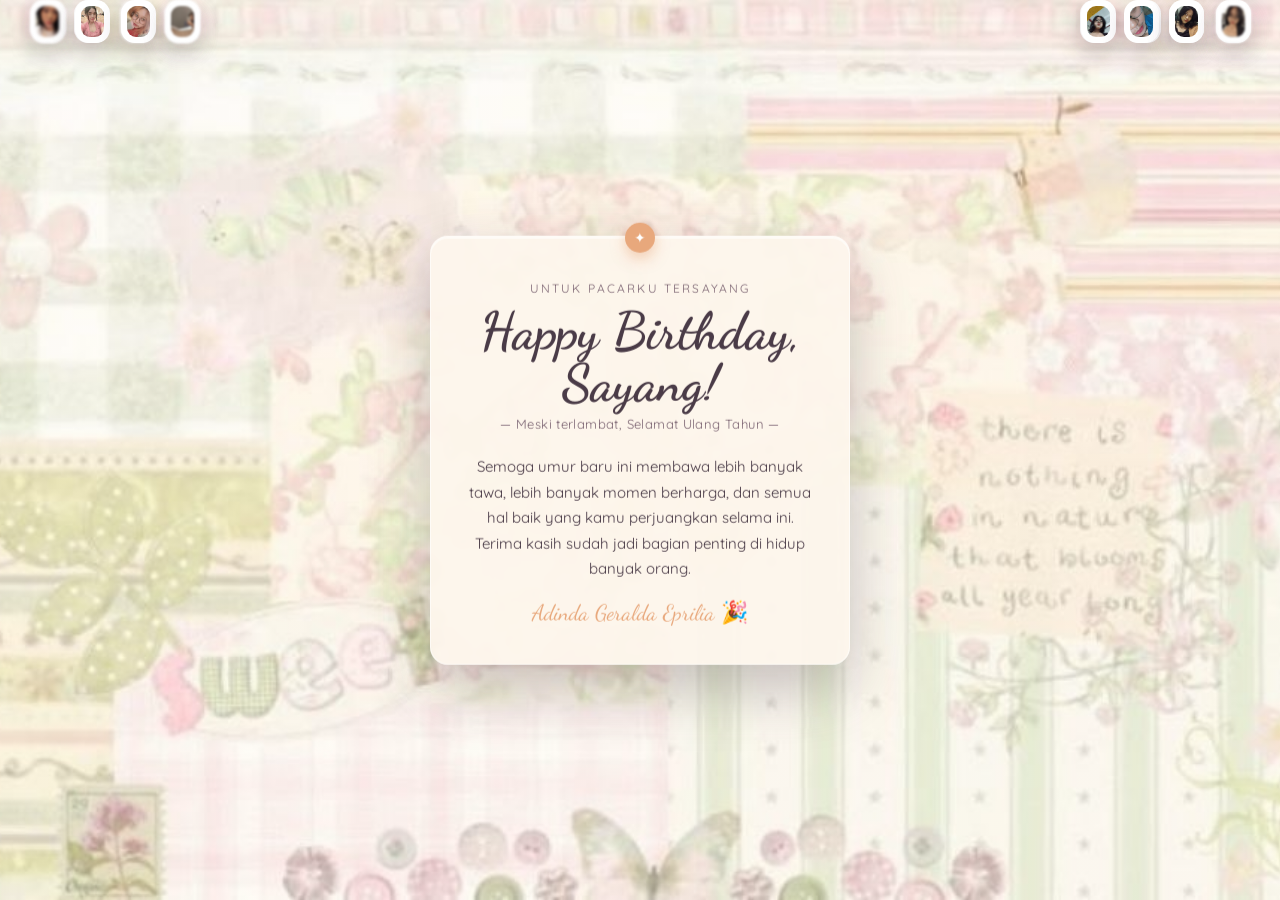
==== index.html @ 6002c694 "Rename adin.html to index.html" ====
<!DOCTYPE html>
<html lang="id">
<head>
<meta charset="UTF-8">
<meta name="viewport" content="width=device-width, initial-scale=1.0">
<title>Selamat Ulang Tahun</title>
<link rel="preconnect" href="https://fonts.googleapis.com">
<link href="https://fonts.googleapis.com/css2?family=Dancing+Script:wght@600;700&family=Quicksand:wght@400;500;600;700&display=swap" rel="stylesheet">
<link rel="stylesheet" href="adin.css">
</head>
<body>

  <div class="stage" id="stage">

    <div class="photo-col left" id="colLeft"></div>
    <div class="photo-col right" id="colRight"></div>

    <div class="card-wrap">
      <div class="card">
        <div class="eyebrow">Untuk pacarku tersayang</div>
        <h1>Happy Birthday, Sayang!</h1>
        <div class="subtitle">— Meski terlambat, Selamat Ulang Tahun —</div>
        <p class="msg">
          Semoga umur baru ini membawa lebih banyak tawa, lebih banyak momen berharga,
          dan semua hal baik yang kamu perjuangkan selama ini. Terima kasih sudah jadi
          bagian penting di hidup banyak orang.
        </p>
        <div class="sign">Adinda Geralda Eprilia 🎉</div>
      </div>
    </div>

  </div>

  <script src="adin.js"></script>
</body>
</html>
---- adin.css ----
:root{
  --cream:#FDF6EC;
  --rose:#E8B4B8;
  --lavender:#C9B8DB;
  --gold:#E8A87C;
  --plum:#4A3B47;
  --plum-soft:#7A6270;
}

*{margin:0;padding:0;box-sizing:border-box;}

body{
  min-height:100vh;
  background:
    linear-gradient(rgba(253,246,236,0.35), rgba(253,246,236,0.35)),
    url('assets/wallpaper.jpg');
  background-size: cover;
  background-position: center;
  background-repeat: no-repeat;
  font-family:'Quicksand', sans-serif;
  color:var(--plum);
  overflow-x:hidden;
  position:relative;
}

html, body{ height:100%; overflow:hidden; } 

.stage{
  position:relative;
  width:100%;
  height:100vh;
}

.photo-col{
  position:fixed;
  top:0;
  width:180px;
  height:100vh;
  pointer-events:none;
  z-index:5;
}
.photo-col.left{ left:2%; }
.photo-col.right{ right:2%; }

@media (max-width:900px){
  .photo-col{ width:110px; }
  .photo-col.left{ left:1%; }
  .photo-col.right{ right:1%; }
}
@media (max-width:640px){
  .photo-col{ width:90px; }
}
@media (max-width:420px){
  .photo-col{ width:70px; }
  .photo-col.left{ left:0; }
  .photo-col.right{ right:0; }
}

.polaroid{
  position:absolute;
  background:#fff;
  padding:6px 6px 6px 6px;
  border-radius:14px;
  box-shadow:0 10px 24px rgba(74,59,71,0.16);
  width:78px;
  animation-name: floatUp;
  animation-timing-function: linear;
  animation-iteration-count: infinite;
  filter: blur(var(--blur, 0px));
}
.polaroid img{
  width:100%;
  aspect-ratio: 3 / 4;
  object-fit:cover;
  border-radius:9px;
  display:block;
}

@keyframes floatUp{
  0%{
    transform: translate(0, 115vh) rotate(var(--rot,-4deg)) scale(var(--scale,1));
    opacity:0;
  }
  6%{ opacity:var(--op,0.9); }
  25%{ transform: translate(var(--sway1, 16px), 80vh) rotate(calc(var(--rot,-4deg) * -1)) scale(var(--scale,1)); }
  50%{ transform: translate(calc(var(--sway1, 16px) * -1), 50vh) rotate(var(--rot,-4deg)) scale(var(--scale,1)); }
  75%{ transform: translate(var(--sway1, 16px), 20vh) rotate(calc(var(--rot,-4deg) * -1)) scale(var(--scale,1)); }
  94%{ opacity:var(--op,0.9); }
  100%{
    transform: translate(0, -25vh) rotate(var(--rot,-4deg)) scale(var(--scale,1));
    opacity:0;
  }
}

.card-wrap{
  position:fixed;
  top:50%; left:50%;
  transform:translate(-50%,-50%);
  z-index:20;
  width:min(420px, 82vw);
}

.card{
  background:rgba(253,246,236,0.94);
  backdrop-filter: blur(2px);
  border-radius:18px;
  padding:44px 32px 38px;
  text-align:center;
  box-shadow:
    0 2px 0 rgba(255,255,255,0.6) inset,
    0 24px 60px rgba(74,59,71,0.3);
  border:1px solid rgba(255,255,255,0.6);
  position:relative;
}

.card::before{
  content:'✦';
  position:absolute;
  top:-14px; left:50%; transform:translateX(-50%);
  background:var(--gold);
  color:#fff;
  width:30px; height:30px;
  border-radius:50%;
  display:flex; align-items:center; justify-content:center;
  font-size:14px;
  box-shadow:0 6px 14px rgba(232,168,124,0.5);
}

.card .eyebrow{
  font-size:12px;
  letter-spacing:.18em;
  text-transform:uppercase;
  color:var(--plum-soft);
  margin-bottom:10px;
}

.card h1{
  font-family:'Dancing Script', cursive;
  font-size:52px;
  line-height:1;
  color:var(--plum);
  margin-bottom:6px;
}

.card .subtitle{
  font-size:13px;
  color:var(--plum-soft);
  margin-bottom:22px;
  letter-spacing:.03em;
}

.card p.msg{
  font-size:15px;
  line-height:1.7;
  color:var(--plum);
  margin-bottom:18px;
}

.card .sign{
  font-family:'Dancing Script', cursive;
  font-size:22px;
  color:var(--gold);
}
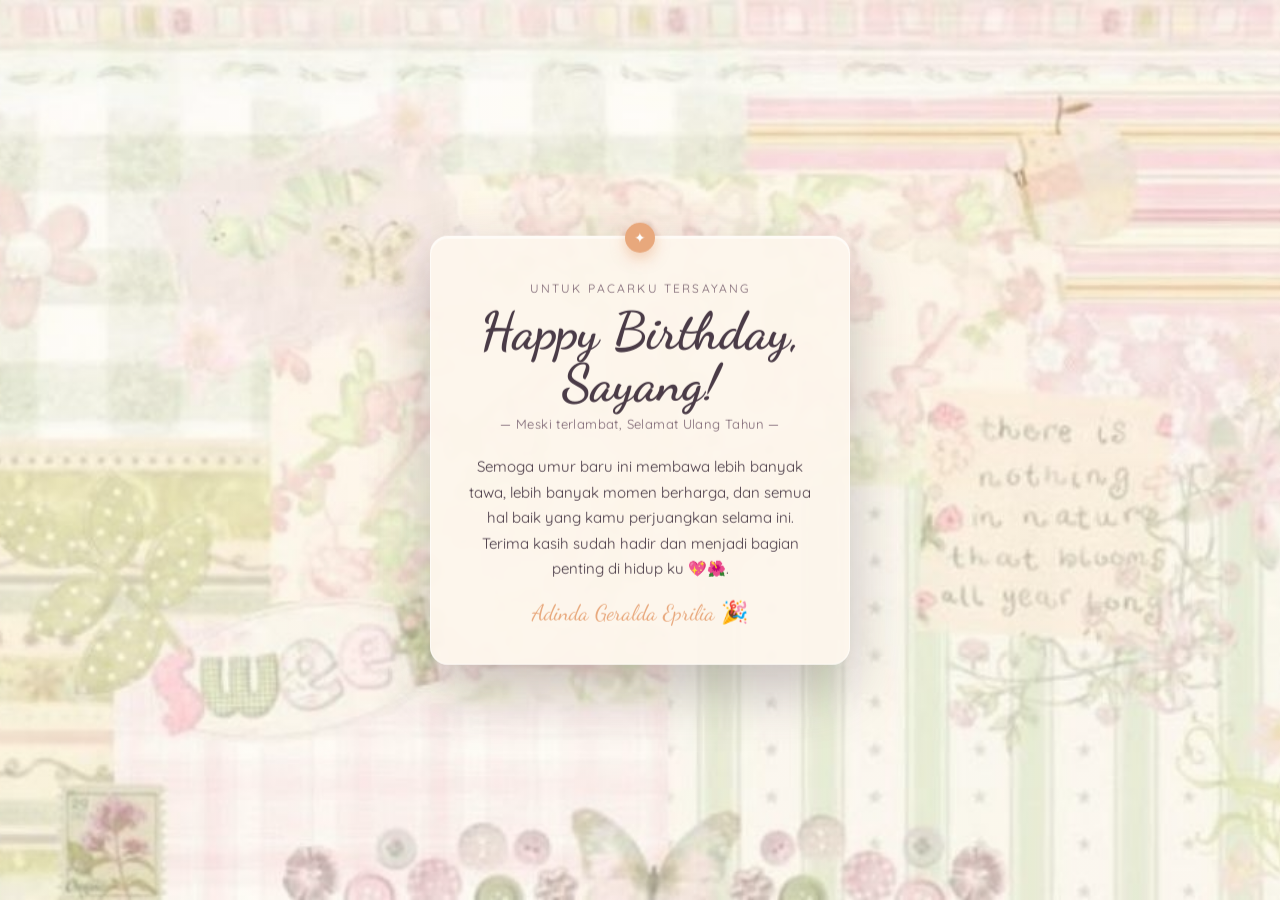
==== commit 5d7ce9cb: "Update index.html" ====
--- a/index.html
+++ b/index.html
@@ -22,8 +22,8 @@
         <div class="subtitle">— Meski terlambat, Selamat Ulang Tahun —</div>
         <p class="msg">
           Semoga umur baru ini membawa lebih banyak tawa, lebih banyak momen berharga,
-          dan semua hal baik yang kamu perjuangkan selama ini. Terima kasih sudah jadi
-          bagian penting di hidup banyak orang.
+          dan semua hal baik yang kamu perjuangkan selama ini. Terima kasih sudah hadir
+          dan menjadi bagian penting di hidup ku 💖🌺.
         </p>
         <div class="sign">Adinda Geralda Eprilia 🎉</div>
       </div>
